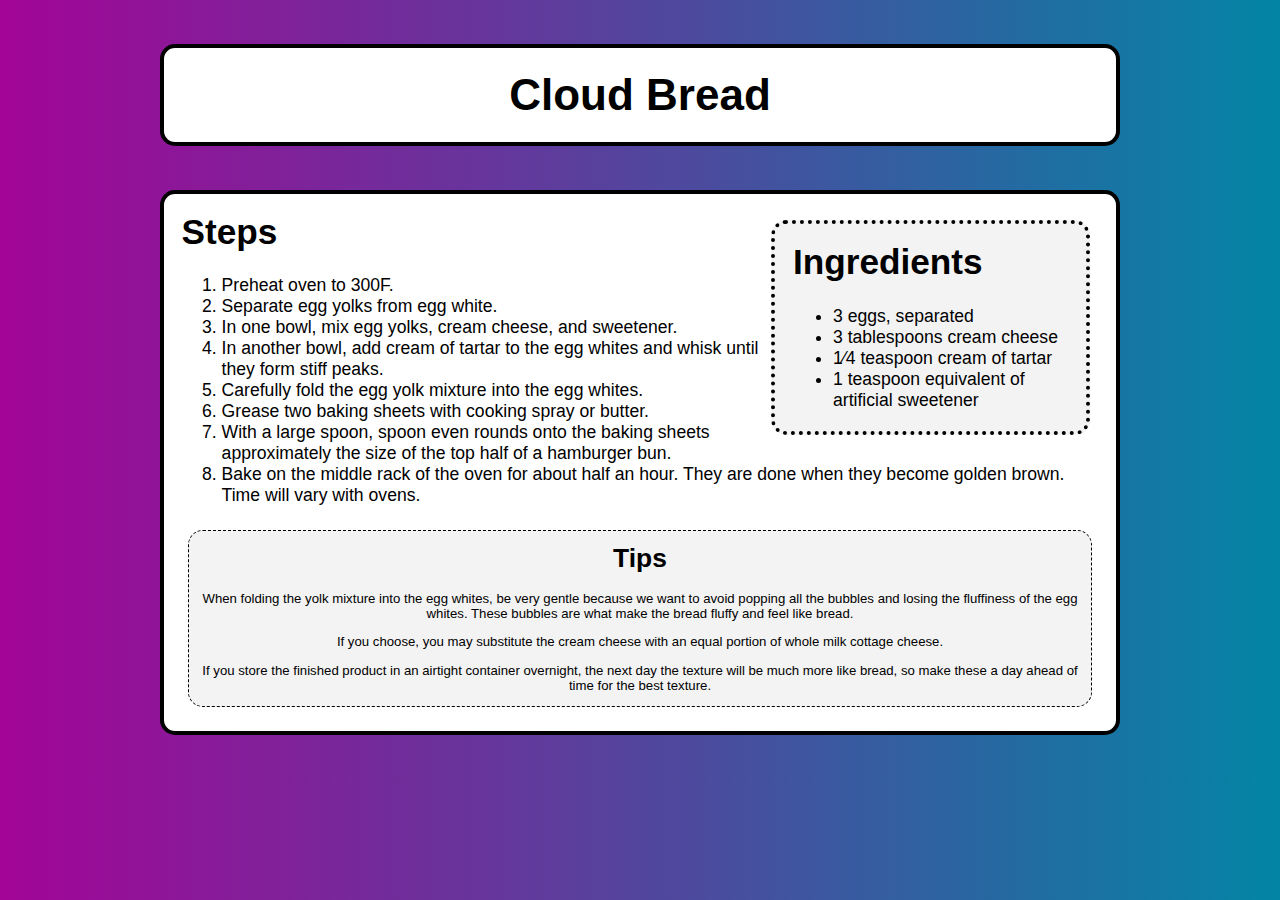
==== cloud-bread/cloud-bread.html @ 706f08e9 "Add files via upload" ====
<!DOCTYPE html>
<html>
<head>
	<title>Cloud Bread</title>
	<link rel="stylesheet" type="text/css" href="../style.css">
	<meta name="viewport" content="width=device-width, initial-scale=1.0">
</head>
<body>
	<header class="recipeTitle">Cloud Bread</header>
	<section class="recipe">
		<div class="ingredients">
			<h1 class="noTopMargin">Ingredients</h1>
			<ul class="noBottomMargin">
				<li>3 eggs, separated</li>
				<li>3 tablespoons cream cheese</li>
				<li>1⁄4 teaspoon cream of tartar</li>
				<li>1 teaspoon equivalent of artificial sweetener</li>
			</ul>
		</div>	
		<h1 class="noTopMargin">Steps</h1>
		<ol>
			<li>Preheat oven to 300F.</li>
			<li>Separate egg yolks from egg white.</li>
			<li>In one bowl, mix egg yolks, cream cheese, and sweetener.</li>
			<li>In another bowl, add cream of tartar to the egg whites and whisk until they form stiff peaks.</li>
			<li>Carefully fold the egg yolk mixture into the egg whites.</li>
			<li>Grease two baking sheets with cooking spray or butter.</li>
			<li>With a large spoon, spoon even rounds onto the baking sheets approximately the size of the top half of a hamburger bun.</li>
			<li>Bake on the middle rack of the oven for about half an hour. They are done when they become golden brown. Time will vary with ovens.</li>
		</ol>
		<aside class="tips centered">
			<h1 class="noTopMargin">Tips</h1>
			<p>When folding the yolk mixture into the egg whites, be very gentle because we want to avoid popping all the bubbles and losing the fluffiness of the egg whites. These bubbles are what make the bread fluffy and feel like bread.</p>
			<p>If you choose, you may substitute the cream cheese with an equal portion of whole milk cottage cheese.</p>
			<p class="noBottomMargin">If you store the finished product in an airtight container overnight, the next day the texture will be much more like bread, so make these a day ahead of time for the best texture.</p>
		</aside>
		<div style="clear: both;"></div>
	</section>
</body>
</html>
---- style.css ----
body {
	background: linear-gradient(to right, rgb(163, 5, 150), rgb(3, 133, 165));
	font: 1.1em "Consolas", sans-serif;
	padding: 2.5em;
	margin: auto;
	max-width: 960px;
}
.recipeTitle {
	font-size: 2.5em;
	text-align: center;
	font-weight: bold;
	border: solid black 4px;
	border-radius: 15px;
	background-color: white;
	padding: .5em .7em;
	margin-bottom: 1em
}
.recipe, .tableOfContents {
	border: solid black 4px;
	border-radius: 15px;
	background-color: white;
	padding: 1em;
}
.ingredients, .tips {
	float: right;
	padding: 1em;
	border: dotted black 4px;
	border-radius: 15px;
	margin: .5em;
	background-color: #F3F3F3;
}
.ingredients {
	max-width: 30%;
}
.tips {
	font-size: .75em;
	padding: .85em;
	border: dashed black 1px;
}
.centered {
	text-align: center;
}
.noTopMargin {
	margin-top: 0;
}
.noBottomMargin {
	margin-bottom: .15em;
}
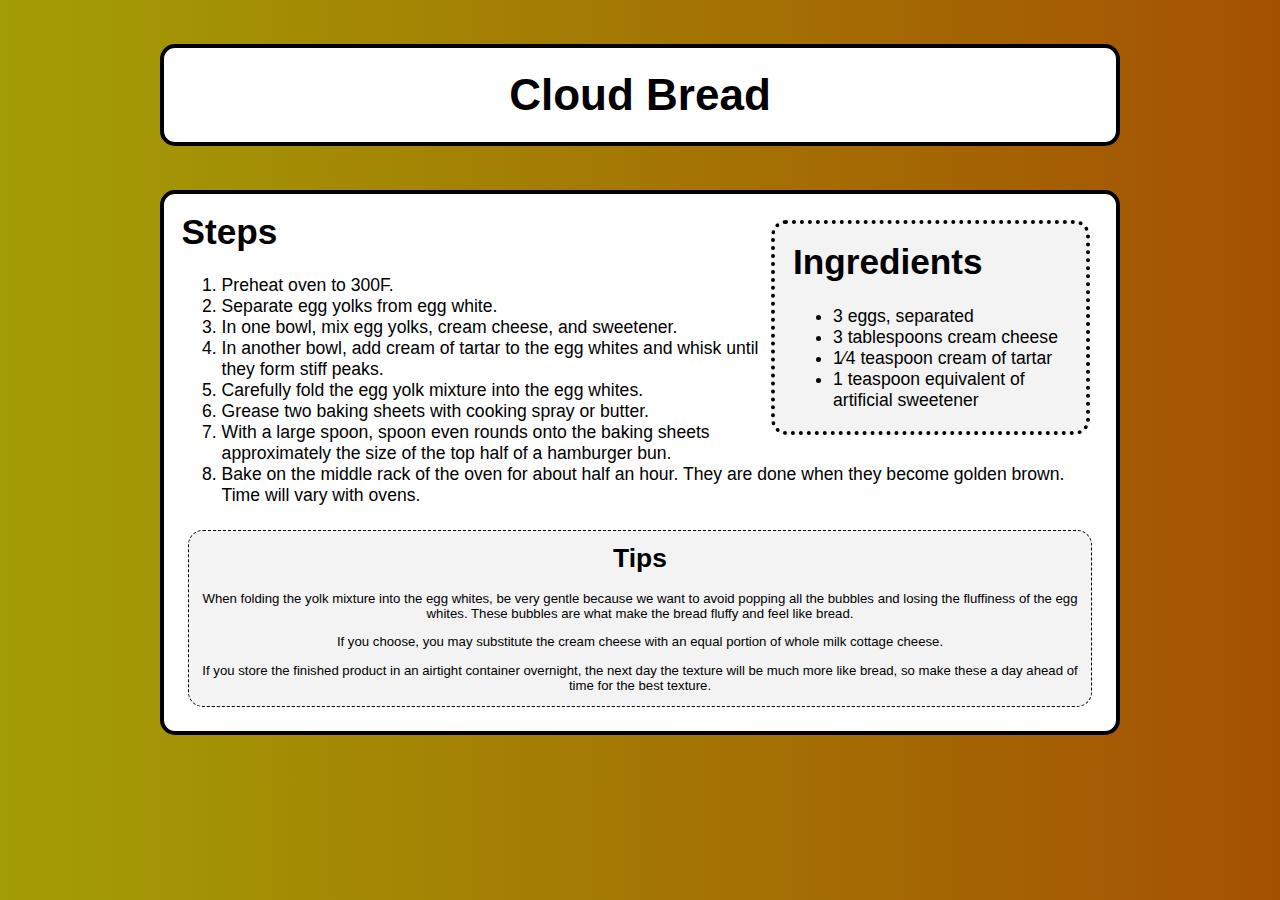
==== commit b34c020d: "Add files via upload" ====
--- a/cloud-bread/cloud-bread.html
+++ b/cloud-bread/cloud-bread.html
@@ -5,7 +5,7 @@
 	<link rel="stylesheet" type="text/css" href="../style.css">
 	<meta name="viewport" content="width=device-width, initial-scale=1.0">
 </head>
-<body>
+<body style="background: linear-gradient(to right, rgb(163, 158, 5), rgb(165, 81, 3))">
 	<header class="recipeTitle">Cloud Bread</header>
 	<section class="recipe">
 		<div class="ingredients">
